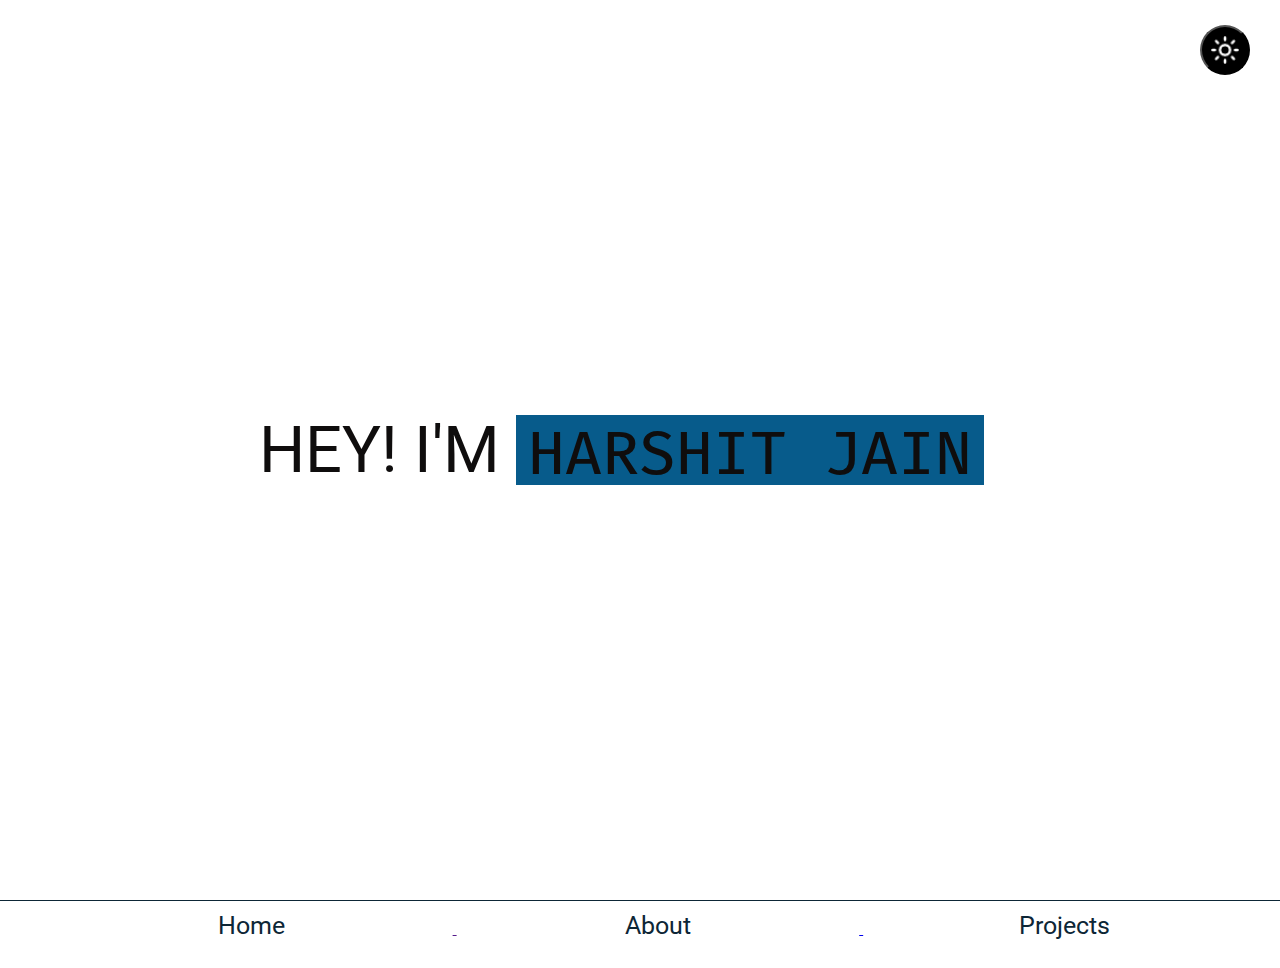
==== index.html @ 84a6f063 "Dark/Light theme toggle working" ====
<!DOCTYPE html>
<html>

<head>
    <title>Harshit Jain</title>
    <meta name="viewport" content="width=device-width, initial-scale=1.0">
    <link rel="stylesheet" href="styles.css">
</head>

<body>
    <main class="welcome">
        <div class="intro">Hey! I'm</div>
        <section class="animation">
            <div class="first">
                <div>Harshit Jain</div>
            </div>
            <div class="second">
                <div>an Avid Coder</div>
            </div>
            <div class="third">
                <div>Exploring<img src="Media/loading.gif" alt="loading"></div>
            </div>
        </section>
    </main>

    <button id="theme">
        <img class="dark" src="Media/moon.png">
        <img class="light" src="Media/sun.png">
    </button>

    <div class="scrolled">
        <nav>
            <ul>
                <a href="">
                    <li>Home</li>
                </a>
                <a href="./about.html">
                    <li>About</li>
                </a>
                <a href="./projects.html">
                    <li>Projects</li>
                </a>
            </ul>
        </nav>
        <br>
    </div>
    <script type="text/javascript" src="theme.js"></script>
</body>

</html>
---- styles.css ----
:root {
    --bg-dark: black;
    --text-dark: white;
    --hero-text-dark: #e5e5e5;
    --hero1-dark: #15a1f1;
    --hero2-dark: #d31594;
    --hero3-dark: #c10528;
    --bg2-dark: rgb(29, 24, 24);

    --bg-light: white;
    --text-light: #0d2636;
    --hero-text-light: #0f0d0d;
    --hero1-light: #075b8b;
    --hero2-light: #b91b85;
    --hero3-light: #c10528;
    --bg2-light: rgb(202, 194, 194);
}

[color-scheme="dark"] {
    --bg: var(--bg-dark);
    --text: var(--text-dark);
    --hero-text: var(--hero-text-dark);
    --hero1: var(--hero1-dark);
    --hero2: var(--hero2-dark);
    --hero3: var(--hero3-dark);
    --bg2: var(--bg2-dark);
    --button: var(--bg-light);
}

[color-scheme="light"] {
    --bg: var(--bg-light);
    --text: var(--text-light);
    --hero-text: var(--hero-text-light);
    --hero1: var(--hero1-light);
    --hero2: var(--hero2-light);
    --hero3: var(--hero3-light);
    --bg2: var(--bg2-light);
    --button: var(--bg-dark);
}

@font-face {
    font-family: CascadiaCode;
    src: url(Fonts/CascadiaCode_Regular.ttf);
}

@font-face {
    font-family: FiraCode;
    src: url(Fonts/FiraCode_Retina.ttf);
}

@font-face {
    font-family: Roboto;
    src: url(Fonts/Roboto-Regular.ttf);
}

body {
    height: 100%;
    margin: 0px;
    background-color: var(--bg);
}

div.intro {
    text-shadow: 0 0 7px rgba(255, 255, 255, .3), 0 0 3px rgba(255, 255, 255, .3);
    font-family: Roboto;
    font-size: 4.06rem;
}

.welcome {
    color: var(--hero-text);
    font-family: Firacode;
    font-size: 3.75rem;
    text-transform: uppercase;
    height: 100vh;
    display: flex;
    align-items: center;
    justify-content: center;
    background-color: var(--bg);
}

.animation {
    height: 4.375rem;
    overflow: hidden;
    margin-left: 1rem;
}

.animation div div {
    padding: 0.25rem 0.75rem;
    height: 4rem;
    margin-bottom: 2.81rem;
    display: inline-block;
}

.animation div:first-child {
    animation: text-animation 6s infinite;
}

.first div {
    background-color: var(--hero1);
}

.second div {
    background-color: var(--hero2);
}

.third div {
    background-color: var(--hero3);
}

.third div img {
    width: 3.25rem;
    height: 3.25rem;
    margin-left: 1rem
}

@keyframes text-animation {
    0% {
        margin-top: 0;
    }

    15% {
        margin-top: 0;
    }

    30% {
        margin-top: -6.8rem;
    }

    45% {
        margin-top: -6.8rem;
    }

    60% {
        margin-top: -13.8rem;
    }

    75% {
        margin-top: -13.8rem;
    }

    90% {
        margin-top: 0rem;
    }

    100% {
        margin-top: 0rem;
    }
}

#theme {
    position: absolute;
    top: 25px;
    bottom: auto;
    right: 30px;
    padding: 8px;
    background-color: var(--button);
    border-radius: 100%;
}

#theme img {
    height: 30px;
    width: 30px;
}

.for-else #theme {
    top: auto;
    bottom: 30px;
    right: 30px;
}

h1 {
    font-family: CascadiaCode;
    color: var(--text);
    text-align: center;
    text-shadow: 4px 0 rgb(73, 70, 70);
}

p span img {
    width: 25px;
    height: 25px;
}

h2 {
    font-family: FiraCode;
    color: var(--text);
    font-size: 50px;
    text-align: center;
}

h3 {
    font-family: CascadiaCode;
    color: var(--text);
    font-size: 25px;
    display: inline-block;
    position: relative;
    left: 10px;
}

nav {
    padding: 10px;
    position: sticky;
    top: 0;
    border-top: var(--text) solid 1px;
    background-color: var(--bg);
    z-index: 1;
}

.for-else {
    background-color: var(--bg2);
}

.for-else nav {
    border-top: none;
    border-bottom: var(--text) solid 1px;
    background-color: var(--bg2);
}

nav ul {
    white-space: nowrap;
    margin: 0 auto;
}

nav ul li {
    display: inline-block;
    width: 33%;
    color: var(--text);
    text-align: center;
    font-family: Roboto;
    font-size: 25px;
}

nav ul li:hover {
    color: #4b48d4;
    text-shadow: 0 0 7px rgba(255, 255, 255, .3), 0 0 3px rgba(255, 255, 255, .3);
}

.nav-for-else ul li {
    font-size: 20px;
}

p.formal_intro {
    color: var(--text);
    text-align: left;
    font-family: Roboto;
    font-size: 28px;
    padding-right: 25px;
}

#textlink {
    text-decoration: none;
    color: var(--text);
}

#textlink:hover {
    filter: drop-shadow(0 0 7px rgb(211, 8, 8));
}

.box {
    display: flex;
    justify-content: space-evenly;
    margin: auto;

    width: 50%;
    height: auto;
    filter: drop-shadow(0 0 7px rgb(117, 105, 105));
}

#handles .box {
    width: 25%;
}

#skills .logo {
    width: 55px;
    height: 55px;
    margin: 25px;
}

.logo:hover {
    filter: drop-shadow(0 0 7px rgb(211, 8, 8));
}

#handles .logo-dark {
    width: 45px;
    height: 45px;
    margin: 20px;
}

#handles .logo-light {
    width: 45px;
    height: 45px;
    margin: 20px;
}

#cf_rating {
    color: var(--text);
    font-family: Roboto;
    font-size: 25px;
    text-shadow: 0 0 7px rgb(211, 8, 8, .3), 0 0 3px rgba(255, 255, 255, .3);
    text-align: center;
}

table {
    color: var(--text);
    font-family: Roboto;
    font-size: 23px;
}

table .logo-dark {
    width: 85px;
    height: 85px;
    margin: 30px;
}

table .logo-light {
    width: 85px;
    height: 85px;
    margin: 30px;
}

table td {
    padding-top: 25px;
    padding-right: 15px;
}
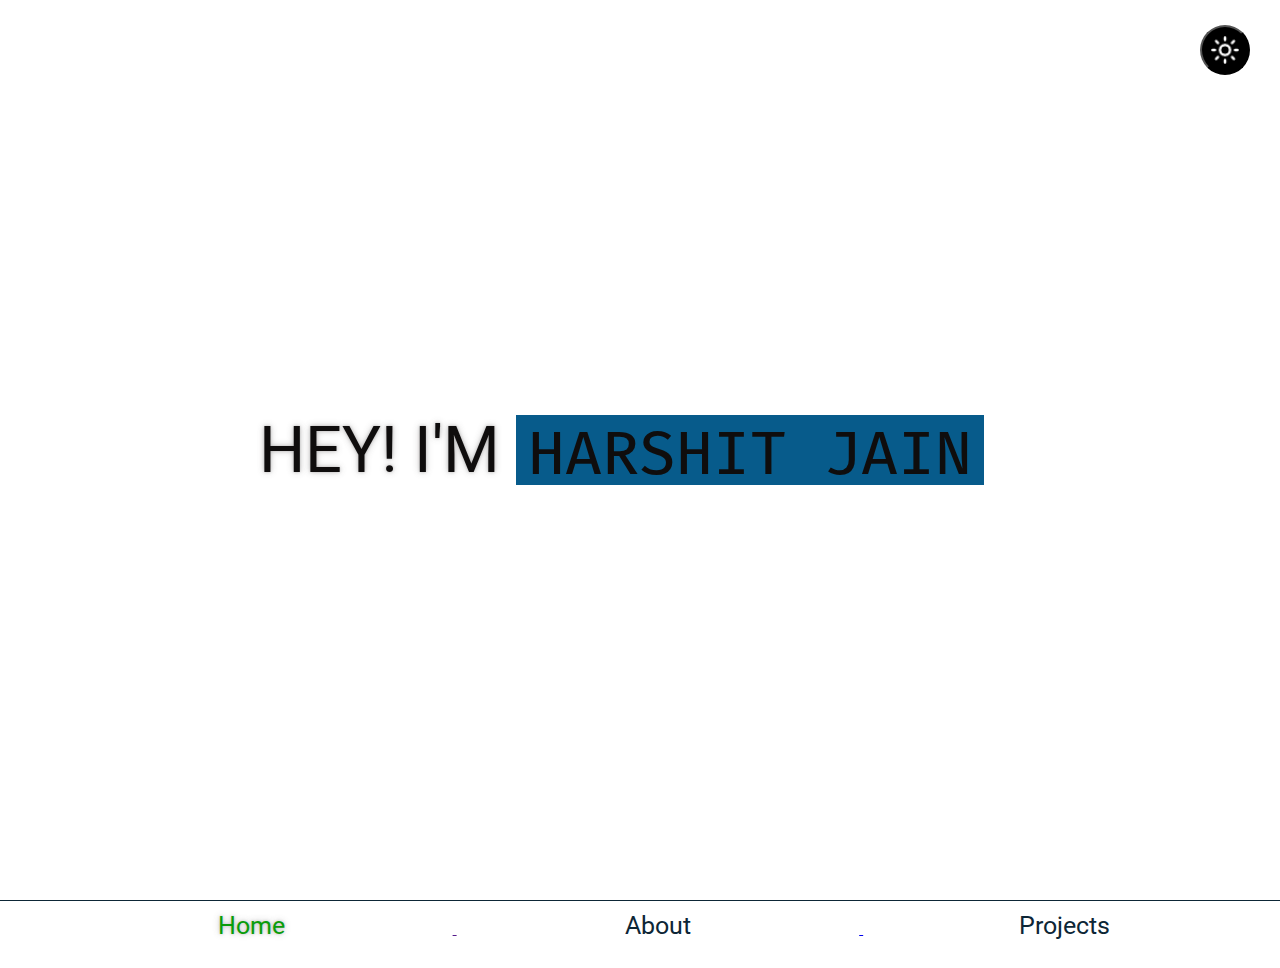
==== commit 6e06c77d: "added Hangman(in React) and some styles" ====
--- a/index.html
+++ b/index.html
@@ -32,7 +32,7 @@
         <nav>
             <ul>
                 <a href="">
-                    <li>Home</li>
+                    <li id="current_tab">Home</li>
                 </a>
                 <a href="./about.html">
                     <li>About</li>
--- a/styles.css
+++ b/styles.css
@@ -6,6 +6,8 @@
     --hero2-dark: #d31594;
     --hero3-dark: #c10528;
     --bg2-dark: rgb(29, 24, 24);
+    --shadow-dark: rgba(255, 255, 255, .3);
+    --focus-dark: rgb(18, 212, 18);
 
     --bg-light: white;
     --text-light: #0d2636;
@@ -14,6 +16,8 @@
     --hero2-light: #b91b85;
     --hero3-light: #c10528;
     --bg2-light: rgb(202, 194, 194);
+    --shadow-light: rgba(77, 74, 74, 0.3);
+    --focus-light: rgb(9, 156, 9);
 }
 
 [color-scheme="dark"] {
@@ -25,6 +29,8 @@
     --hero3: var(--hero3-dark);
     --bg2: var(--bg2-dark);
     --button: var(--bg-light);
+    --shadow: var(--shadow-dark);
+    --focus: var(--focus-dark);
 }
 
 [color-scheme="light"] {
@@ -36,6 +42,8 @@
     --hero3: var(--hero3-light);
     --bg2: var(--bg2-light);
     --button: var(--bg-dark);
+    --shadow: var(--shadow-light);
+    --focus: var(--focus-light);
 }
 
 @font-face {
@@ -60,7 +68,7 @@
 }
 
 div.intro {
-    text-shadow: 0 0 7px rgba(255, 255, 255, .3), 0 0 3px rgba(255, 255, 255, .3);
+    text-shadow: 0 0 7px var(--shadow), 0 0 3px var(--shadow);
     font-family: Roboto;
     font-size: 4.06rem;
 }
@@ -229,8 +237,7 @@
 }
 
 nav ul li:hover {
-    color: #4b48d4;
-    text-shadow: 0 0 7px rgba(255, 255, 255, .3), 0 0 3px rgba(255, 255, 255, .3);
+    text-shadow: 0 0 7px var(--shadow), 0 0 3px var(--shadow);
 }
 
 .nav-for-else ul li {
@@ -261,7 +268,7 @@
 
     width: 50%;
     height: auto;
-    filter: drop-shadow(0 0 7px rgb(117, 105, 105));
+    filter: drop-shadow(0 0 7px var(--shadow));
 }
 
 #handles .box {
@@ -294,14 +301,16 @@
     color: var(--text);
     font-family: Roboto;
     font-size: 25px;
-    text-shadow: 0 0 7px rgb(211, 8, 8, .3), 0 0 3px rgba(255, 255, 255, .3);
+    text-shadow: 0 0 7px rgb(211, 8, 8, .3), 0 0 3px var(--shadow);
     text-align: center;
 }
 
 table {
     color: var(--text);
     font-family: Roboto;
-    font-size: 23px;
+    font-size: 27px;
+    margin: 25px;
+    border-collapse: collapse;
 }
 
 table .logo-dark {
@@ -319,4 +328,13 @@
 table td {
     padding-top: 25px;
     padding-right: 15px;
+}
+
+#current_tab {
+    color: var(--focus);
+    text-shadow: 0 0 7px var(--shadow), 0 0 3px var(--shadow);
+}
+
+tr:hover{
+    background-color: #e5e5e52c;
 }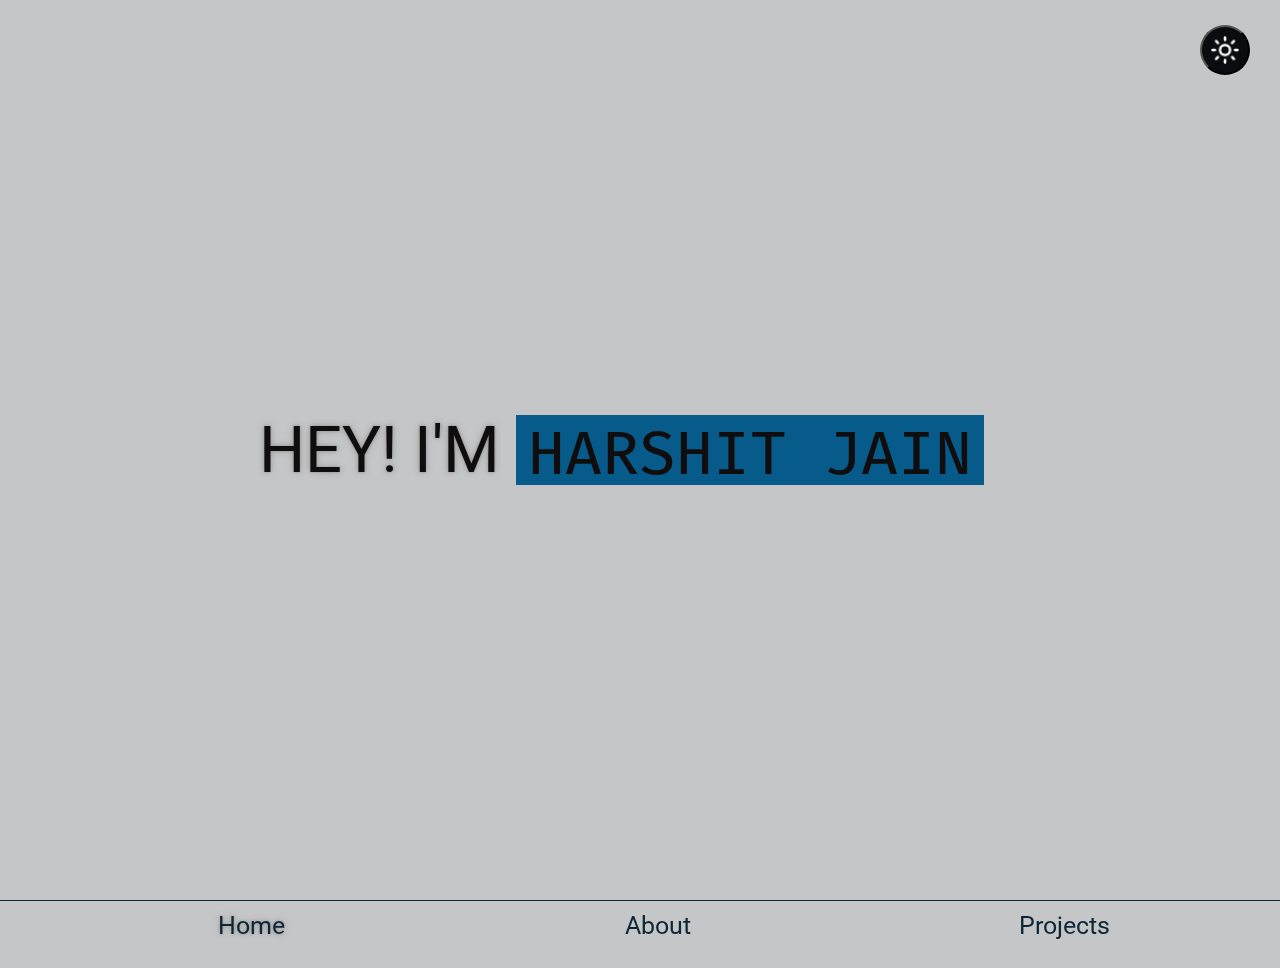
==== commit 82e64021: "Underline animation in navbar" ====
--- a/index.html
+++ b/index.html
@@ -31,15 +31,9 @@
     <div class="scrolled">
         <nav>
             <ul>
-                <a href="">
-                    <li id="current_tab">Home</li>
-                </a>
-                <a href="./about.html">
-                    <li>About</li>
-                </a>
-                <a href="./projects.html">
-                    <li>Projects</li>
-                </a>
+                <li id="current_tab"><a href=""><span class="navtab">Home</span></a></li>
+                <li><a href="./about.html"><span class="navtab">About</span></a></li>
+                <li><a href="./projects.html"><span class="navtab">Projects</span></a></li>
             </ul>
         </nav>
         <br>
--- a/styles.css
+++ b/styles.css
@@ -1,23 +1,24 @@
 :root {
-    --bg-dark: black;
-    --text-dark: white;
-    --hero-text-dark: #e5e5e5;
-    --hero1-dark: #15a1f1;
-    --hero2-dark: #d31594;
-    --hero3-dark: #c10528;
-    --bg2-dark: rgb(29, 24, 24);
-    --shadow-dark: rgba(255, 255, 255, .3);
-    --focus-dark: rgb(18, 212, 18);
-
-    --bg-light: white;
+    --bg-dark: #0B0C10;
+    --text-dark: #c5c6c7;
+    --hero-text-dark: #66fcf1;
+    --hero1-dark: #1f2833;
+    --hero2-dark: #1f2833;
+    --hero3-dark: #1f2833;
+    --shadow-dark: var(--hero-text-dark);
+    --focus-dark: var(--hero-text-dark);
+    --button-dark: var(--focus-dark);
+    --glow-dark: var(--shadow-dark);
+
+    --bg-light: #c5c6c7;
     --text-light: #0d2636;
     --hero-text-light: #0f0d0d;
     --hero1-light: #075b8b;
     --hero2-light: #b91b85;
     --hero3-light: #c10528;
-    --bg2-light: rgb(202, 194, 194);
     --shadow-light: rgba(77, 74, 74, 0.3);
     --focus-light: rgb(9, 156, 9);
+    --button-light: var(--bg-dark);
 }
 
 [color-scheme="dark"] {
@@ -27,10 +28,10 @@
     --hero1: var(--hero1-dark);
     --hero2: var(--hero2-dark);
     --hero3: var(--hero3-dark);
-    --bg2: var(--bg2-dark);
-    --button: var(--bg-light);
+    --button: var(--button-dark);
     --shadow: var(--shadow-dark);
     --focus: var(--focus-dark);
+    --glow: var(--glow-dark);
 }
 
 [color-scheme="light"] {
@@ -40,8 +41,7 @@
     --hero1: var(--hero1-light);
     --hero2: var(--hero2-light);
     --hero3: var(--hero3-light);
-    --bg2: var(--bg2-light);
-    --button: var(--bg-dark);
+    --button: var(--button-light);
     --shadow: var(--shadow-light);
     --focus: var(--focus-light);
 }
@@ -121,36 +121,22 @@
 }
 
 @keyframes text-animation {
-    0% {
+
+    0%,
+    15%,
+    90%,
+    100% {
         margin-top: 0;
     }
 
-    15% {
-        margin-top: 0;
-    }
-
-    30% {
-        margin-top: -6.8rem;
-    }
-
+    30%,
     45% {
         margin-top: -6.8rem;
     }
 
-    60% {
+    60%,
+    70% {
         margin-top: -13.8rem;
-    }
-
-    75% {
-        margin-top: -13.8rem;
-    }
-
-    90% {
-        margin-top: 0rem;
-    }
-
-    100% {
-        margin-top: 0rem;
     }
 }
 
@@ -175,13 +161,6 @@
     right: 30px;
 }
 
-h1 {
-    font-family: CascadiaCode;
-    color: var(--text);
-    text-align: center;
-    text-shadow: 4px 0 rgb(73, 70, 70);
-}
-
 p span img {
     width: 25px;
     height: 25px;
@@ -189,7 +168,7 @@
 
 h2 {
     font-family: FiraCode;
-    color: var(--text);
+    color: var(--hero-text);
     font-size: 50px;
     text-align: center;
 }
@@ -208,18 +187,12 @@
     position: sticky;
     top: 0;
     border-top: var(--text) solid 1px;
-    background-color: var(--bg);
     z-index: 1;
-}
-
-.for-else {
-    background-color: var(--bg2);
 }
 
 .for-else nav {
     border-top: none;
     border-bottom: var(--text) solid 1px;
-    background-color: var(--bg2);
 }
 
 nav ul {
@@ -230,14 +203,32 @@
 nav ul li {
     display: inline-block;
     width: 33%;
-    color: var(--text);
     text-align: center;
+}
+
+.navtab {
+    display: inline-block;
+    position: relative;
+    color: var(--text);
     font-family: Roboto;
     font-size: 25px;
 }
 
-nav ul li:hover {
-    text-shadow: 0 0 7px var(--shadow), 0 0 3px var(--shadow);
+.navtab::after {
+    content: '';
+    position: absolute;
+    width: 100%;
+    transform: scaleX(0);
+    height: 1px;
+    bottom: 0;
+    left: 0;
+    transition: transform 0.15s ease-out;
+    background-color: var(--focus);
+    box-shadow: 0 0 7px var(--shadow), 0 0 3px var(--shadow);
+}
+
+.navtab:hover::after {
+    transform: scaleX(1);
 }
 
 .nav-for-else ul li {
@@ -258,7 +249,7 @@
 }
 
 #textlink:hover {
-    filter: drop-shadow(0 0 7px rgb(211, 8, 8));
+    filter: drop-shadow(0 0 7px var(--focus));
 }
 
 .box {
@@ -268,7 +259,6 @@
 
     width: 50%;
     height: auto;
-    filter: drop-shadow(0 0 7px var(--shadow));
 }
 
 #handles .box {
@@ -279,24 +269,19 @@
     width: 55px;
     height: 55px;
     margin: 25px;
+    filter: drop-shadow(0 0 3px var(--shadow));
 }
 
 .logo:hover {
-    filter: drop-shadow(0 0 7px rgb(211, 8, 8));
-}
-
-#handles .logo-dark {
+    filter: drop-shadow(0 0 1px var(--glow));
+}
+
+#handles .logo {
     width: 45px;
     height: 45px;
     margin: 20px;
 }
 
-#handles .logo-light {
-    width: 45px;
-    height: 45px;
-    margin: 20px;
-}
-
 #cf_rating {
     color: var(--text);
     font-family: Roboto;
@@ -313,28 +298,21 @@
     border-collapse: collapse;
 }
 
-table .logo-dark {
+table .logo {
     width: 85px;
     height: 85px;
     margin: 30px;
 }
 
-table .logo-light {
-    width: 85px;
-    height: 85px;
-    margin: 30px;
-}
-
 table td {
     padding-top: 25px;
     padding-right: 15px;
 }
 
 #current_tab {
-    color: var(--focus);
     text-shadow: 0 0 7px var(--shadow), 0 0 3px var(--shadow);
 }
 
-tr:hover{
+tr:hover {
     background-color: #e5e5e52c;
 }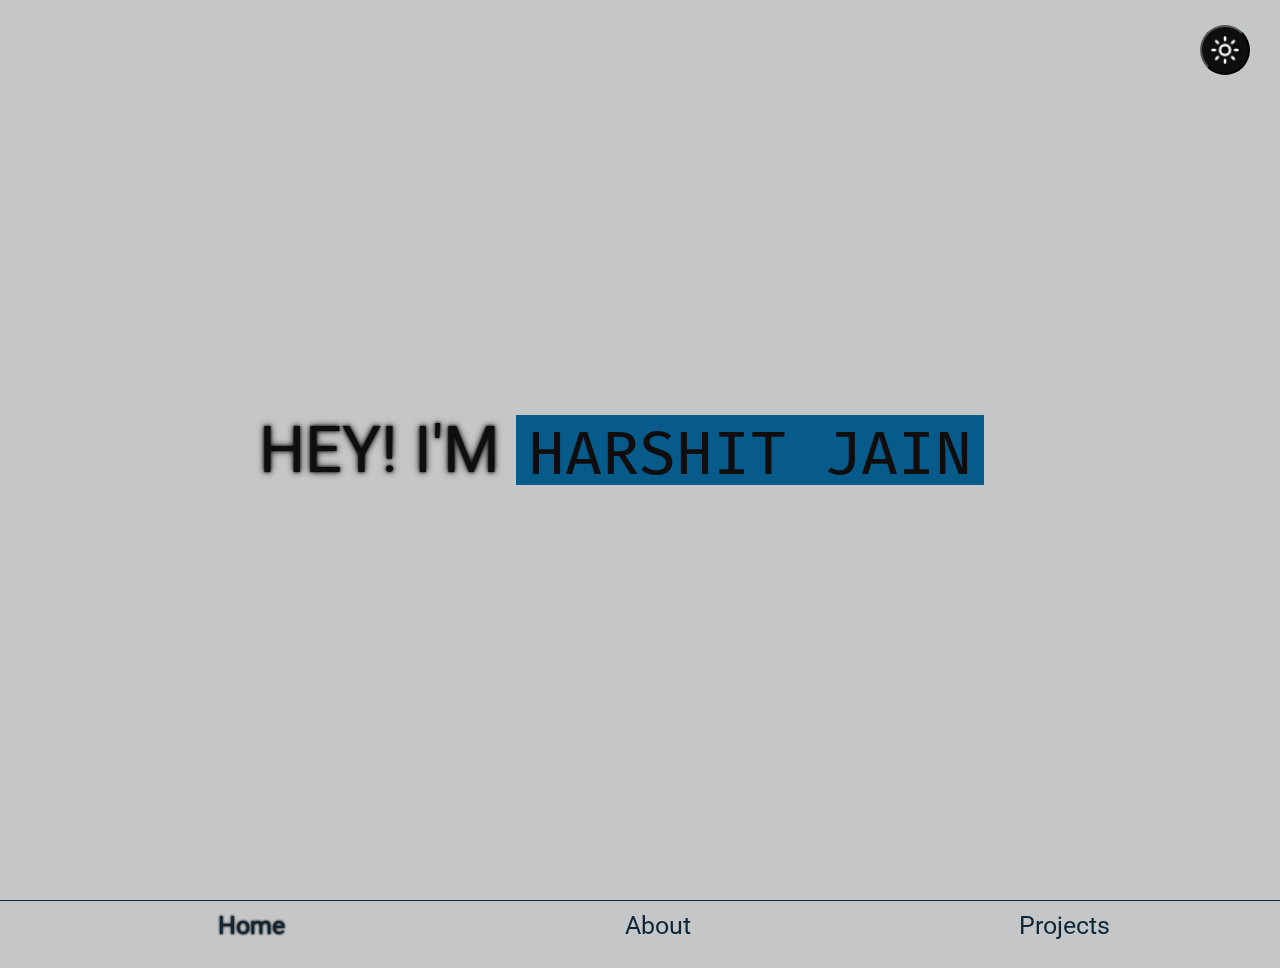
==== commit 8bebbaba: "Code Formatting, color fixes" ====
--- a/index.html
+++ b/index.html
@@ -1,44 +1,48 @@
 <!DOCTYPE html>
 <html>
+  <head>
+    <title>Harshit Jain</title>
+    <meta name="viewport" content="width=device-width, initial-scale=1.0" />
+    <link rel="stylesheet" href="styles.css" />
+  </head>
 
-<head>
-    <title>Harshit Jain</title>
-    <meta name="viewport" content="width=device-width, initial-scale=1.0">
-    <link rel="stylesheet" href="styles.css">
-</head>
-
-<body>
+  <body>
     <main class="welcome">
-        <div class="intro">Hey! I'm</div>
-        <section class="animation">
-            <div class="first">
-                <div>Harshit Jain</div>
-            </div>
-            <div class="second">
-                <div>an Avid Coder</div>
-            </div>
-            <div class="third">
-                <div>Exploring<img src="Media/loading.gif" alt="loading"></div>
-            </div>
-        </section>
+      <div class="intro">Hey! I'm</div>
+      <section class="animation">
+        <div class="first">
+          <div>Harshit Jain</div>
+        </div>
+        <div class="second">
+          <div>an Avid Coder</div>
+        </div>
+        <div class="third">
+          <div>Exploring<img src="Media/loading.gif" alt="loading" /></div>
+        </div>
+      </section>
     </main>
 
     <button id="theme">
-        <img class="dark" src="Media/moon.png">
-        <img class="light" src="Media/sun.png">
+      <img class="dark" src="Media/moon.png" />
+      <img class="light" src="Media/sun.png" />
     </button>
 
     <div class="scrolled">
-        <nav>
-            <ul>
-                <li id="current_tab"><a href=""><span class="navtab">Home</span></a></li>
-                <li><a href="./about.html"><span class="navtab">About</span></a></li>
-                <li><a href="./projects.html"><span class="navtab">Projects</span></a></li>
-            </ul>
-        </nav>
-        <br>
+      <nav>
+        <ul>
+          <li id="current_tab">
+            <a href=""><span class="navtab">Home</span></a>
+          </li>
+          <li>
+            <a href="./about.html"><span class="navtab">About</span></a>
+          </li>
+          <li>
+            <a href="./projects.html"><span class="navtab">Projects</span></a>
+          </li>
+        </ul>
+      </nav>
+      <br />
     </div>
     <script type="text/javascript" src="theme.js"></script>
-</body>
-
-</html>+  </body>
+</html>
--- a/styles.css
+++ b/styles.css
@@ -1,318 +1,323 @@
 :root {
-    --bg-dark: #0B0C10;
-    --text-dark: #c5c6c7;
-    --hero-text-dark: #66fcf1;
-    --hero1-dark: #1f2833;
-    --hero2-dark: #1f2833;
-    --hero3-dark: #1f2833;
-    --shadow-dark: var(--hero-text-dark);
-    --focus-dark: var(--hero-text-dark);
-    --button-dark: var(--focus-dark);
-    --glow-dark: var(--shadow-dark);
-
-    --bg-light: #c5c6c7;
-    --text-light: #0d2636;
-    --hero-text-light: #0f0d0d;
-    --hero1-light: #075b8b;
-    --hero2-light: #b91b85;
-    --hero3-light: #c10528;
-    --shadow-light: rgba(77, 74, 74, 0.3);
-    --focus-light: rgb(9, 156, 9);
-    --button-light: var(--bg-dark);
+  --bg-dark: #0b0c10;
+  --text-dark: #c5c6c7;
+  --hero-text-dark: #66fcf1;
+  --hero1-dark: #1f2833;
+  --hero2-dark: #1f2833;
+  --hero3-dark: #1f2833;
+  --shadow-dark: var(--hero-text-dark);
+  --focus-dark: var(--hero-text-dark);
+  --button-dark: var(--focus-dark);
+  --glow-dark: var(--shadow-dark);
+  --table-hover-dark: #e5e5e52c;
+
+  --bg-light: #c5c6c7;
+  --text-light: #0d2636;
+  --hero-text-light: #0f0d0d;
+  --hero1-light: #075b8b;
+  --hero2-light: #b91b85;
+  --hero3-light: #c10528;
+  --shadow-light: var(--hero-text-light);
+  --focus-light: var(--hero-text-light);
+  --button-light: var(--focus-light);
+  --glow-light: var(--shadow-light);
+  --table-hover-light: #110f0f4f;
 }
 
 [color-scheme="dark"] {
-    --bg: var(--bg-dark);
-    --text: var(--text-dark);
-    --hero-text: var(--hero-text-dark);
-    --hero1: var(--hero1-dark);
-    --hero2: var(--hero2-dark);
-    --hero3: var(--hero3-dark);
-    --button: var(--button-dark);
-    --shadow: var(--shadow-dark);
-    --focus: var(--focus-dark);
-    --glow: var(--glow-dark);
+  --bg: var(--bg-dark);
+  --text: var(--text-dark);
+  --hero-text: var(--hero-text-dark);
+  --hero1: var(--hero1-dark);
+  --hero2: var(--hero2-dark);
+  --hero3: var(--hero3-dark);
+  --button: var(--button-dark);
+  --shadow: var(--shadow-dark);
+  --focus: var(--focus-dark);
+  --glow: var(--glow-dark);
+  --table-hover: var(--table-hover-dark);
 }
 
 [color-scheme="light"] {
-    --bg: var(--bg-light);
-    --text: var(--text-light);
-    --hero-text: var(--hero-text-light);
-    --hero1: var(--hero1-light);
-    --hero2: var(--hero2-light);
-    --hero3: var(--hero3-light);
-    --button: var(--button-light);
-    --shadow: var(--shadow-light);
-    --focus: var(--focus-light);
+  --bg: var(--bg-light);
+  --text: var(--text-light);
+  --hero-text: var(--hero-text-light);
+  --hero1: var(--hero1-light);
+  --hero2: var(--hero2-light);
+  --hero3: var(--hero3-light);
+  --button: var(--button-light);
+  --shadow: var(--shadow-light);
+  --focus: var(--focus-light);
+  --glow: var(--glow-light);
+  --table-hover: var(--table-hover-light);
 }
 
 @font-face {
-    font-family: CascadiaCode;
-    src: url(Fonts/CascadiaCode_Regular.ttf);
+  font-family: CascadiaCode;
+  src: url(Fonts/CascadiaCode_Regular.ttf);
 }
 
 @font-face {
-    font-family: FiraCode;
-    src: url(Fonts/FiraCode_Retina.ttf);
+  font-family: FiraCode;
+  src: url(Fonts/FiraCode_Retina.ttf);
 }
 
 @font-face {
-    font-family: Roboto;
-    src: url(Fonts/Roboto-Regular.ttf);
+  font-family: Roboto;
+  src: url(Fonts/Roboto-Regular.ttf);
 }
 
 body {
-    height: 100%;
-    margin: 0px;
-    background-color: var(--bg);
+  height: 100%;
+  margin: 0px;
+  background-color: var(--bg);
 }
 
 div.intro {
-    text-shadow: 0 0 7px var(--shadow), 0 0 3px var(--shadow);
-    font-family: Roboto;
-    font-size: 4.06rem;
+  text-shadow: 0 0 7px var(--shadow), 0 0 3px var(--shadow);
+  font-family: Roboto;
+  font-size: 4.06rem;
 }
 
 .welcome {
-    color: var(--hero-text);
-    font-family: Firacode;
-    font-size: 3.75rem;
-    text-transform: uppercase;
-    height: 100vh;
-    display: flex;
-    align-items: center;
-    justify-content: center;
-    background-color: var(--bg);
+  color: var(--hero-text);
+  font-family: Firacode;
+  font-size: 3.75rem;
+  text-transform: uppercase;
+  height: 100vh;
+  display: flex;
+  align-items: center;
+  justify-content: center;
+  background-color: var(--bg);
 }
 
 .animation {
-    height: 4.375rem;
-    overflow: hidden;
-    margin-left: 1rem;
+  height: 4.375rem;
+  overflow: hidden;
+  margin-left: 1rem;
 }
 
 .animation div div {
-    padding: 0.25rem 0.75rem;
-    height: 4rem;
-    margin-bottom: 2.81rem;
-    display: inline-block;
+  padding: 0.25rem 0.75rem;
+  height: 4rem;
+  margin-bottom: 2.81rem;
+  display: inline-block;
 }
 
 .animation div:first-child {
-    animation: text-animation 6s infinite;
+  animation: text-animation 6s infinite;
 }
 
 .first div {
-    background-color: var(--hero1);
+  background-color: var(--hero1);
 }
 
 .second div {
-    background-color: var(--hero2);
+  background-color: var(--hero2);
 }
 
 .third div {
-    background-color: var(--hero3);
+  background-color: var(--hero3);
 }
 
 .third div img {
-    width: 3.25rem;
-    height: 3.25rem;
-    margin-left: 1rem
+  width: 3.25rem;
+  height: 3.25rem;
+  margin-left: 1rem;
 }
 
 @keyframes text-animation {
-
-    0%,
-    15%,
-    90%,
-    100% {
-        margin-top: 0;
-    }
-
-    30%,
-    45% {
-        margin-top: -6.8rem;
-    }
-
-    60%,
-    70% {
-        margin-top: -13.8rem;
-    }
+  0%,
+  15%,
+  90%,
+  100% {
+    margin-top: 0;
+  }
+
+  30%,
+  45% {
+    margin-top: -6.8rem;
+  }
+
+  60%,
+  70% {
+    margin-top: -13.8rem;
+  }
 }
 
 #theme {
-    position: absolute;
-    top: 25px;
-    bottom: auto;
-    right: 30px;
-    padding: 8px;
-    background-color: var(--button);
-    border-radius: 100%;
+  position: absolute;
+  top: 25px;
+  bottom: auto;
+  right: 30px;
+  padding: 8px;
+  background-color: var(--button);
+  border-radius: 100%;
 }
 
 #theme img {
-    height: 30px;
-    width: 30px;
+  height: 30px;
+  width: 30px;
 }
 
 .for-else #theme {
-    top: auto;
-    bottom: 30px;
-    right: 30px;
+  top: auto;
+  bottom: 30px;
+  right: 30px;
 }
 
 p span img {
-    width: 25px;
-    height: 25px;
+  width: 25px;
+  height: 25px;
 }
 
 h2 {
-    font-family: FiraCode;
-    color: var(--hero-text);
-    font-size: 50px;
-    text-align: center;
+  font-family: FiraCode;
+  color: var(--hero-text);
+  font-size: 50px;
+  text-align: center;
 }
 
 h3 {
-    font-family: CascadiaCode;
-    color: var(--text);
-    font-size: 25px;
-    display: inline-block;
-    position: relative;
-    left: 10px;
+  font-family: CascadiaCode;
+  color: var(--text);
+  font-size: 25px;
+  display: inline-block;
+  position: relative;
+  left: 10px;
 }
 
 nav {
-    padding: 10px;
-    position: sticky;
-    top: 0;
-    border-top: var(--text) solid 1px;
-    z-index: 1;
+  padding: 10px;
+  position: sticky;
+  top: 0;
+  border-top: var(--text) solid 1px;
+  z-index: 1;
 }
 
 .for-else nav {
-    border-top: none;
-    border-bottom: var(--text) solid 1px;
+  border-top: none;
+  border-bottom: var(--text) solid 1px;
 }
 
 nav ul {
-    white-space: nowrap;
-    margin: 0 auto;
+  white-space: nowrap;
+  margin: 0 auto;
 }
 
 nav ul li {
-    display: inline-block;
-    width: 33%;
-    text-align: center;
+  display: inline-block;
+  width: 33%;
+  text-align: center;
 }
 
 .navtab {
-    display: inline-block;
-    position: relative;
-    color: var(--text);
-    font-family: Roboto;
-    font-size: 25px;
+  display: inline-block;
+  position: relative;
+  color: var(--text);
+  font-family: Roboto;
+  font-size: 25px;
 }
 
 .navtab::after {
-    content: '';
-    position: absolute;
-    width: 100%;
-    transform: scaleX(0);
-    height: 1px;
-    bottom: 0;
-    left: 0;
-    transition: transform 0.15s ease-out;
-    background-color: var(--focus);
-    box-shadow: 0 0 7px var(--shadow), 0 0 3px var(--shadow);
+  content: "";
+  position: absolute;
+  width: 100%;
+  transform: scaleX(0);
+  height: 1px;
+  bottom: 0;
+  left: 0;
+  transition: transform 0.15s ease-out;
+  background-color: var(--focus);
+  box-shadow: 0 0 7px var(--shadow), 0 0 3px var(--shadow);
 }
 
 .navtab:hover::after {
-    transform: scaleX(1);
+  transform: scaleX(1);
 }
 
 .nav-for-else ul li {
-    font-size: 20px;
+  font-size: 20px;
 }
 
 p.formal_intro {
-    color: var(--text);
-    text-align: left;
-    font-family: Roboto;
-    font-size: 28px;
-    padding-right: 25px;
+  color: var(--text);
+  text-align: left;
+  font-family: Roboto;
+  font-size: 28px;
+  padding-right: 25px;
 }
 
 #textlink {
-    text-decoration: none;
-    color: var(--text);
+  text-decoration: none;
+  color: var(--text);
 }
 
 #textlink:hover {
-    filter: drop-shadow(0 0 7px var(--focus));
+  filter: drop-shadow(0 0 7px var(--focus));
 }
 
 .box {
-    display: flex;
-    justify-content: space-evenly;
-    margin: auto;
-
-    width: 50%;
-    height: auto;
+  display: flex;
+  justify-content: space-evenly;
+  margin: auto;
+
+  width: 50%;
+  height: auto;
 }
 
 #handles .box {
-    width: 25%;
+  width: 25%;
 }
 
 #skills .logo {
-    width: 55px;
-    height: 55px;
-    margin: 25px;
-    filter: drop-shadow(0 0 3px var(--shadow));
+  width: 55px;
+  height: 55px;
+  margin: 25px;
+  filter: drop-shadow(0 0 3px var(--shadow));
 }
 
 .logo:hover {
-    filter: drop-shadow(0 0 1px var(--glow));
+  filter: drop-shadow(0 0 1px var(--glow));
 }
 
 #handles .logo {
-    width: 45px;
-    height: 45px;
-    margin: 20px;
+  width: 45px;
+  height: 45px;
+  margin: 20px;
 }
 
 #cf_rating {
-    color: var(--text);
-    font-family: Roboto;
-    font-size: 25px;
-    text-shadow: 0 0 7px rgb(211, 8, 8, .3), 0 0 3px var(--shadow);
-    text-align: center;
+  color: var(--text);
+  font-family: Roboto;
+  font-size: 25px;
+  text-shadow: 0 0 7px rgb(211, 8, 8, 0.3), 0 0 3px var(--shadow);
+  text-align: center;
 }
 
 table {
-    color: var(--text);
-    font-family: Roboto;
-    font-size: 27px;
-    margin: 25px;
-    border-collapse: collapse;
+  color: var(--text);
+  font-family: Roboto;
+  font-size: 27px;
+  margin: 25px;
+  border-collapse: collapse;
 }
 
 table .logo {
-    width: 85px;
-    height: 85px;
-    margin: 30px;
+  width: 85px;
+  height: 85px;
+  margin: 30px;
 }
 
 table td {
-    padding-top: 25px;
-    padding-right: 15px;
+  padding-top: 25px;
+  padding-right: 15px;
 }
 
 #current_tab {
-    text-shadow: 0 0 7px var(--shadow), 0 0 3px var(--shadow);
+  text-shadow: 0 0 2px var(--shadow), 0 0 3px var(--shadow);
 }
 
 tr:hover {
-    background-color: #e5e5e52c;
-}+  background-color: var(--table-hover);
+}
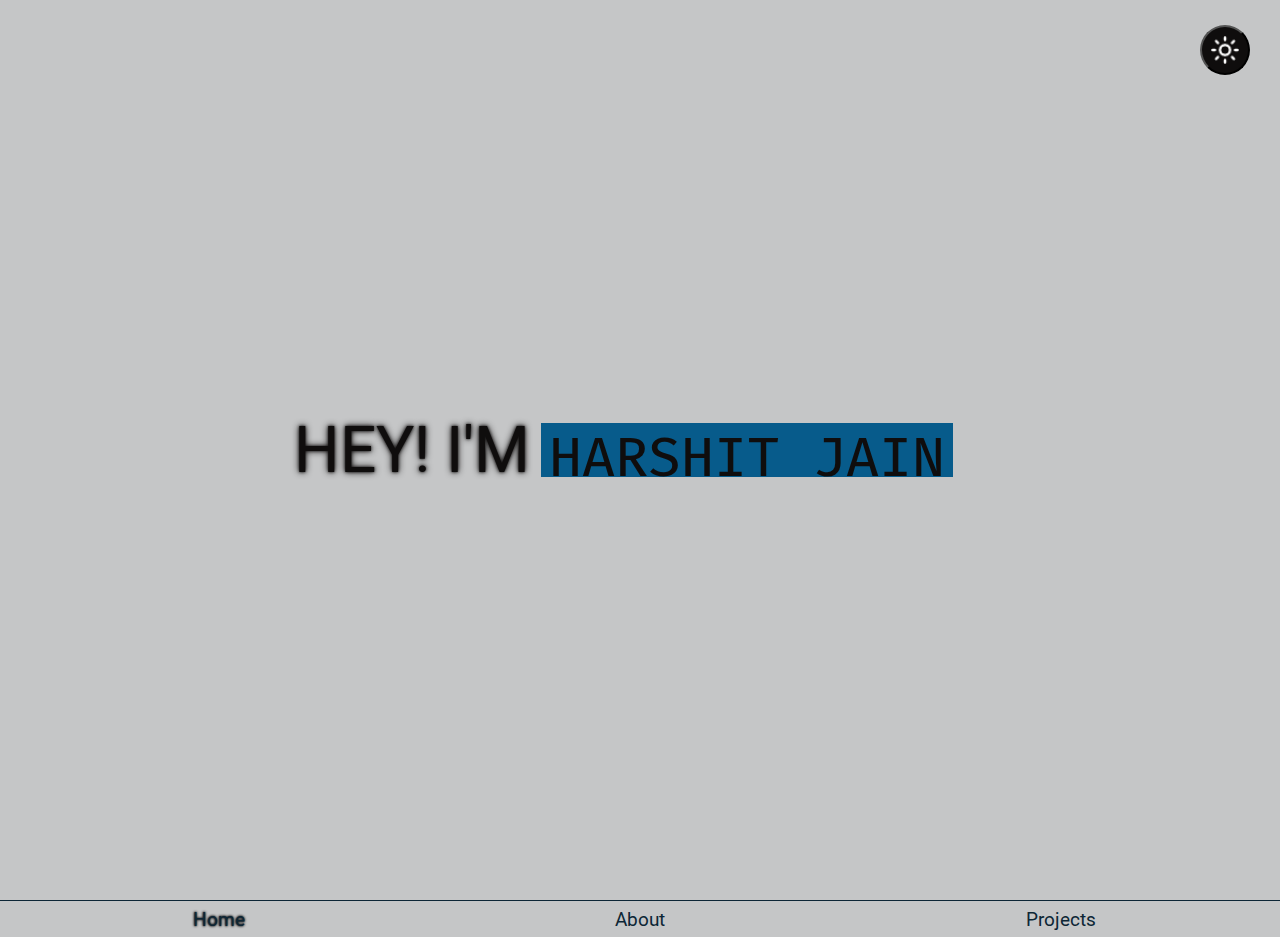
==== commit a3a47829: "Made navbar flex" ====
--- a/index.html
+++ b/index.html
@@ -27,22 +27,18 @@
       <img class="light" src="Media/sun.png" />
     </button>
 
-    <div class="scrolled">
-      <nav>
-        <ul>
-          <li id="current_tab">
-            <a href=""><span class="navtab">Home</span></a>
-          </li>
-          <li>
-            <a href="./about.html"><span class="navtab">About</span></a>
-          </li>
-          <li>
-            <a href="./projects.html"><span class="navtab">Projects</span></a>
-          </li>
-        </ul>
-      </nav>
-      <br />
-    </div>
+    <nav>
+      <li id="current_tab">
+        <a href=""><span class="navtab">Home</span></a>
+      </li>
+      <li>
+        <a href="./about.html"><span class="navtab">About</span></a>
+      </li>
+      <li>
+        <a href="./projects.html"><span class="navtab">Projects</span></a>
+      </li>
+    </nav>
+
     <script type="text/javascript" src="theme.js"></script>
   </body>
 </html>
--- a/styles.css
+++ b/styles.css
@@ -9,7 +9,7 @@
   --focus-dark: var(--hero-text-dark);
   --button-dark: var(--focus-dark);
   --glow-dark: var(--shadow-dark);
-  --table-hover-dark: #e5e5e52c;
+  --card-hover-dark: #e5e5e52c;
 
   --bg-light: #c5c6c7;
   --text-light: #0d2636;
@@ -21,7 +21,7 @@
   --focus-light: var(--hero-text-light);
   --button-light: var(--focus-light);
   --glow-light: var(--shadow-light);
-  --table-hover-light: #110f0f4f;
+  --card-hover-light: #110f0f4f;
 }
 
 [color-scheme="dark"] {
@@ -35,7 +35,7 @@
   --shadow: var(--shadow-dark);
   --focus: var(--focus-dark);
   --glow: var(--glow-dark);
-  --table-hover: var(--table-hover-dark);
+  --card-hover: var(--card-hover-dark);
 }
 
 [color-scheme="light"] {
@@ -49,7 +49,7 @@
   --shadow: var(--shadow-light);
   --focus: var(--focus-light);
   --glow: var(--glow-light);
-  --table-hover: var(--table-hover-light);
+  --card-hover: var(--card-hover-light);
 }
 
 @font-face {
@@ -73,34 +73,39 @@
   background-color: var(--bg);
 }
 
+/* Home Page */
+
+main {
+  display: flex;
+}
+
+.welcome {
+  color: var(--hero-text);
+  font-family: Firacode;
+  font-size: 4.2vw;
+  text-transform: uppercase;
+  height: 100vh;
+  display: flex;
+  align-items: center;
+  justify-content: center;
+}
+
 div.intro {
   text-shadow: 0 0 7px var(--shadow), 0 0 3px var(--shadow);
   font-family: Roboto;
-  font-size: 4.06rem;
-}
-
-.welcome {
-  color: var(--hero-text);
-  font-family: Firacode;
-  font-size: 3.75rem;
-  text-transform: uppercase;
-  height: 100vh;
-  display: flex;
-  align-items: center;
-  justify-content: center;
-  background-color: var(--bg);
+  font-size: 5vw;
 }
 
 .animation {
-  height: 4.375rem;
+  height: 4.2vw;
   overflow: hidden;
-  margin-left: 1rem;
+  margin-left: 0.83vw;
 }
 
 .animation div div {
-  padding: 0.25rem 0.75rem;
-  height: 4rem;
-  margin-bottom: 2.81rem;
+  padding: 0.21vw 0.63vw;
+  height: 4.3vw;
+  margin-bottom: 2.34vw;
   display: inline-block;
 }
 
@@ -121,9 +126,9 @@
 }
 
 .third div img {
-  width: 3.25rem;
-  height: 3.25rem;
-  margin-left: 1rem;
+  width: 3.1vw;
+  height: 3.1vw;
+  margin-left: 0.83vw;
 }
 
 @keyframes text-animation {
@@ -131,20 +136,21 @@
   15%,
   90%,
   100% {
-    margin-top: 0;
+    margin-top: -0.42vw;
   }
 
   30%,
   45% {
-    margin-top: -6.8rem;
+    margin-top: -7.2vw;
   }
 
   60%,
   70% {
-    margin-top: -13.8rem;
-  }
-}
-
+    margin-top: -13.9vw;
+  }
+}
+
+/* Theme Button */
 #theme {
   position: absolute;
   top: 25px;
@@ -153,6 +159,7 @@
   padding: 8px;
   background-color: var(--button);
   border-radius: 100%;
+  z-index: 1;
 }
 
 #theme img {
@@ -164,51 +171,31 @@
   top: auto;
   bottom: 30px;
   right: 30px;
-}
-
-p span img {
-  width: 25px;
-  height: 25px;
-}
-
-h2 {
-  font-family: FiraCode;
-  color: var(--hero-text);
-  font-size: 50px;
+  position: fixed;
+}
+
+/* Navbar */
+
+nav {
+  display: flex;
+  justify-content: space-evenly;
   text-align: center;
-}
-
-h3 {
-  font-family: CascadiaCode;
-  color: var(--text);
-  font-size: 25px;
-  display: inline-block;
-  position: relative;
-  left: 10px;
-}
-
-nav {
-  padding: 10px;
+  padding: 0.52vw;
   position: sticky;
   top: 0;
-  border-top: var(--text) solid 1px;
+  border-top: var(--text) solid 0.1vw;
   z-index: 1;
+  background-color: var(--bg);
 }
 
 .for-else nav {
   border-top: none;
-  border-bottom: var(--text) solid 1px;
-}
-
-nav ul {
-  white-space: nowrap;
-  margin: 0 auto;
-}
-
-nav ul li {
-  display: inline-block;
+  border-bottom: var(--text) solid 0.1vw;
+}
+
+nav li {
   width: 33%;
-  text-align: center;
+  list-style-type: none;
 }
 
 .navtab {
@@ -216,7 +203,7 @@
   position: relative;
   color: var(--text);
   font-family: Roboto;
-  font-size: 25px;
+  font-size: 1.5vw;
 }
 
 .navtab::after {
@@ -224,7 +211,7 @@
   position: absolute;
   width: 100%;
   transform: scaleX(0);
-  height: 1px;
+  height: 0.05vw;
   bottom: 0;
   left: 0;
   transition: transform 0.15s ease-out;
@@ -236,16 +223,51 @@
   transform: scaleX(1);
 }
 
-.nav-for-else ul li {
-  font-size: 20px;
+#current_tab {
+  text-shadow: 0 0 2px var(--shadow), 0 0 3px var(--shadow);
+}
+
+/* About Page */
+
+.about-section {
+  display: flex;
+  flex-direction: row;
+  justify-content: space-between;
+  width: 100%;
+}
+
+.profile,
+.description {
+  width: 48%;
+  margin: 2%;
+}
+
+h2.name {
+  font-family: FiraCode;
+  color: var(--hero-text);
+  font-size: 2.6vw;
+  text-align: center;
 }
 
 p.formal_intro {
   color: var(--text);
   text-align: left;
   font-family: Roboto;
-  font-size: 28px;
-  padding-right: 25px;
+  font-size: 1.46vw;
+  padding-right: 1.3vw;
+}
+
+#profile-pic {
+  width: 50%;
+  box-shadow: 0 4px 4px 4px var(--glow), 0 6px 20px 0 var(--glow);
+  margin: 25px auto;
+}
+
+#profile-pic img {
+  width: 100%;
+  transform: scale(0.92);
+  display: block;
+  margin: 5px auto;
 }
 
 #textlink {
@@ -270,54 +292,305 @@
   width: 25%;
 }
 
+#skills .box {
+  flex-wrap: wrap;
+}
+
 #skills .logo {
-  width: 55px;
-  height: 55px;
-  margin: 25px;
+  width: 2.865vw;
+  height: 2.865vw;
+  margin: 1.3vw;
   filter: drop-shadow(0 0 3px var(--shadow));
 }
 
-.logo:hover {
-  filter: drop-shadow(0 0 1px var(--glow));
-}
-
 #handles .logo {
-  width: 45px;
-  height: 45px;
-  margin: 20px;
+  width: 2.34vw;
+  height: 2.34vw;
+  margin: 1.04vw;
+  transition: 0.25s ease-in;
+}
+
+#handles .logo:hover {
+  transform: scale(1.25);
 }
 
 #cf_rating {
   color: var(--text);
   font-family: Roboto;
-  font-size: 25px;
+  font-size: 1.3vw;
   text-shadow: 0 0 7px rgb(211, 8, 8, 0.3), 0 0 3px var(--shadow);
   text-align: center;
 }
 
-table {
+/* Projects Page */
+
+#project-list {
+  display: flex;
+  flex-wrap: wrap;
+  justify-content: space-evenly;
+}
+
+#project-list .container .project-icon {
+  width: 100%;
+  height: 100%;
+}
+
+#project-list .logo {
+  width: 50%;
+  height: auto;
+  padding: 15%;
+  margin: 10%;
+  transition: 0.3s ease-out;
+}
+
+#project-list .container:hover .logo {
+  opacity: 0.3;
+}
+
+#project-list .container:hover .text-box {
+  opacity: 1;
+  height: 100%;
+}
+
+#project-list .container {
+  display: flex;
+  justify-content: center;
+  align-items: center;
+  position: relative;
+  width: 25%;
+  margin: 0.26vw 0;
+}
+
+#project-list .container .text-box {
+  position: absolute;
+  width: 100%;
+  height: 0;
+  display: flex;
+  flex-direction: column;
+  justify-content: space-evenly;
+  opacity: 0;
+  top: 50%;
+  left: 50%;
+  transform: translate(-50%, -50%);
+  transition: 0.3s ease-in;
+  border-radius: 5%;
+  background-color: var(--card-hover);
+  font-size: 1.56vw;
+  text-align: center;
   color: var(--text);
   font-family: Roboto;
-  font-size: 27px;
-  margin: 25px;
-  border-collapse: collapse;
-}
-
-table .logo {
-  width: 85px;
-  height: 85px;
-  margin: 30px;
-}
-
-table td {
-  padding-top: 25px;
-  padding-right: 15px;
-}
-
-#current_tab {
-  text-shadow: 0 0 2px var(--shadow), 0 0 3px var(--shadow);
-}
-
-tr:hover {
-  background-color: var(--table-hover);
-}
+}
+
+#project-list .container .text-box .project-link {
+  background-color: var(--hero-text);
+  color: var(--bg);
+  width: 50%;
+  transform: translate(50%, 0);
+  border: var(--bg) solid 0.16vw;
+}
+
+#project-list a {
+  text-decoration: none;
+}
+
+/* MEDIA QUERIES */
+
+/* Tablets */
+@media screen and (max-width: 1050px) {
+  /* Home Page */
+
+  main {
+    flex-direction: column;
+    text-align: center;
+  }
+
+  .welcome {
+    font-size: 8.4vw;
+  }
+
+  div.intro {
+    font-size: 10vw;
+  }
+
+  .animation,
+  .animation div div {
+    height: 8.6vw;
+    margin-bottom: 4.68vw;
+  }
+
+  @keyframes text-animation {
+    0%,
+    15%,
+    90%,
+    100% {
+      margin-top: -0.84vw;
+    }
+
+    30%,
+    45% {
+      margin-top: -14.4vw;
+    }
+
+    60%,
+    70% {
+      margin-top: -27.8vw;
+    }
+  }
+
+  .third div img {
+    width: 6.2vw;
+    height: 6.2vw;
+  }
+
+  /* Projects Page */
+
+  #project-list .container {
+    width: 33%;
+  }
+
+  #project-list .container .text-box {
+    font-size: 2.5vw;
+  }
+
+  /* About Page */
+
+  .about-section {
+    flex-direction: column-reverse;
+    justify-content: center;
+    text-align: center;
+  }
+
+  .profile,
+  .description {
+    width: 100%;
+  }
+
+  h2.name {
+    font-size: 5.2vw;
+  }
+
+  p.formal_intro {
+    font-size: 2.92vw;
+  }
+
+  #skills .box {
+    width: 80%;
+  }
+
+  #skills .logo {
+    width: 5.73vw;
+    height: 5.73vw;
+  }
+
+  #handles .logo {
+    width: 4.68vw;
+    height: 4.68vw;
+  }
+
+  #cf_rating {
+    font-size: 2.6vw;
+  }
+
+  /* Navbar */
+
+  nav {
+    padding: 1.04w;
+    border-top: var(--text) solid 0.2vw;
+  }
+
+  .for-else nav {
+    border-bottom: var(--text) solid 0.2vw;
+  }
+
+  .navtab {
+    font-size: 3vw;
+  }
+
+  .navtab::after {
+    height: 0.1vw;
+  }
+}
+
+/* Mobiles */
+@media screen and (max-width: 500px) {
+  /* Home Page */
+
+  .welcome {
+    font-size: 10.5vw;
+  }
+
+  div.intro {
+    font-size: 12.5vw;
+  }
+
+  .animation,
+  .animation div div {
+    height: 10.75vw;
+    margin-bottom: 5.85vw;
+  }
+
+  @keyframes text-animation {
+    0%,
+    15%,
+    90%,
+    100% {
+      margin-top: -1.05vw;
+    }
+
+    30%,
+    45% {
+      margin-top: -18vw;
+    }
+
+    60%,
+    70% {
+      margin-top: -34.75vw;
+    }
+  }
+
+  .third div img {
+    width: 7.75vw;
+    height: 7.75vw;
+  }
+
+  /* Projects Page */
+
+  #project-list .container {
+    width: 48%;
+  }
+
+  #project-list .container .text-box {
+    font-size: 3.5vw;
+  }
+
+  /* About Page */
+
+  h2.name {
+    font-size: 6.3vw;
+  }
+
+  p.formal_intro {
+    font-size: 4.5vw;
+    padding: 2%;
+  }
+
+  #skills .box {
+    width: 75%;
+    justify-content: center;
+  }
+
+  #skills .logo {
+    width: 7.5vw;
+    height: 7.5vw;
+    margin: 4%;
+  }
+
+  #handles .logo {
+    width: 6vw;
+    height: 6vw;
+  }
+
+  #cf_rating {
+    font-size: 4vw;
+  }
+}
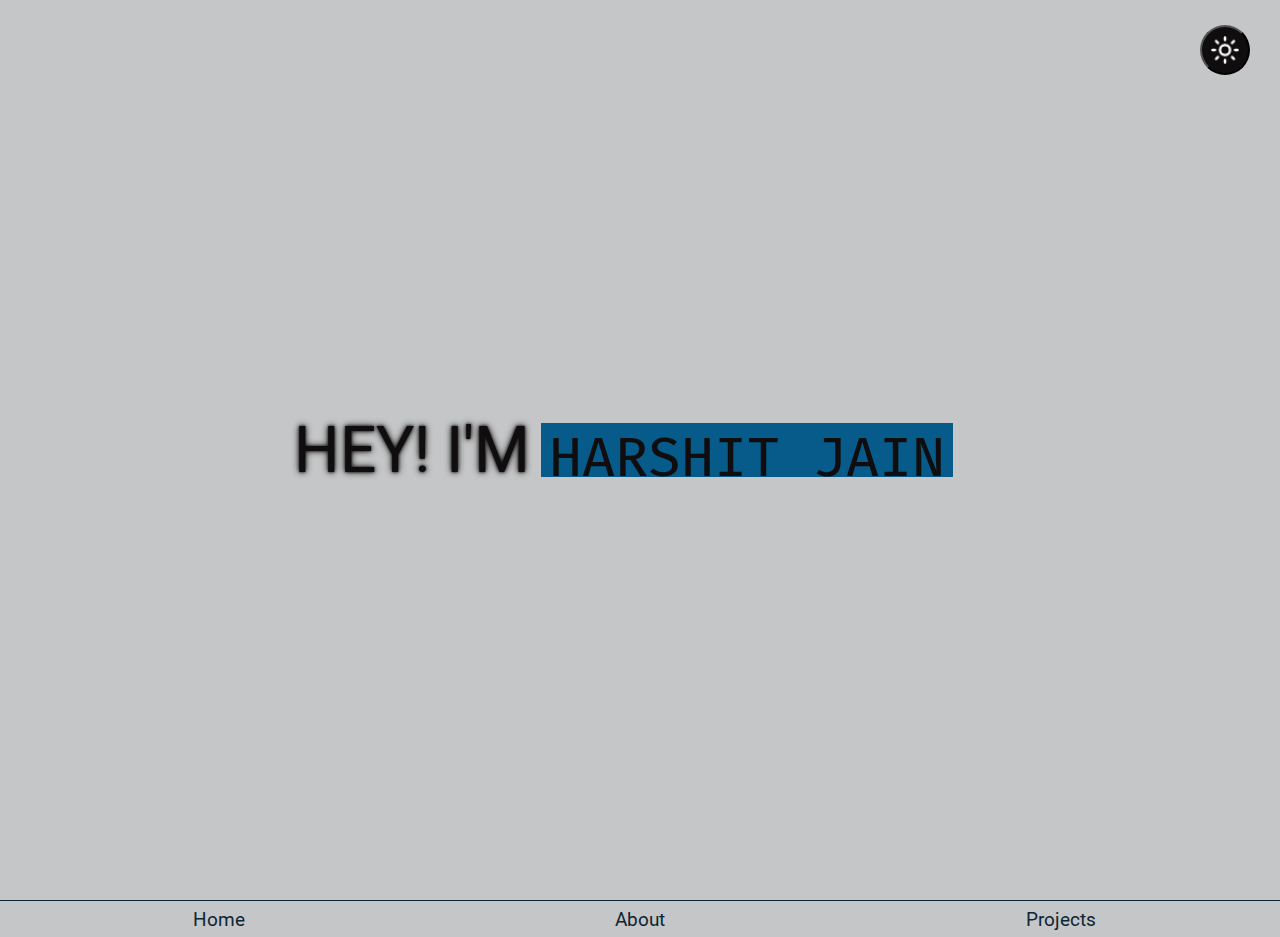
==== commit 5b2423ae: "Hamburger Menu" ====
--- a/index.html
+++ b/index.html
@@ -27,7 +27,7 @@
       <img class="light" src="Media/sun.png" />
     </button>
 
-    <nav>
+    <nav class="bar">
       <li id="current_tab">
         <a href=""><span class="navtab">Home</span></a>
       </li>
--- a/styles.css
+++ b/styles.css
@@ -22,6 +22,13 @@
   --button-light: var(--focus-light);
   --glow-light: var(--shadow-light);
   --card-hover-light: #110f0f4f;
+
+  --bar-width: 9vw;
+  --bar-height: 1.2vw;
+  --hamburger-gap: 1vw;
+  --hamburger-height: calc(var(--bar-height) * 3 + var(--hamburger-gap) * 2);
+  --hamburger-margin: 1.4vw;
+  --hamburger-animation-timing: 200ms ease;
 }
 
 [color-scheme="dark"] {
@@ -176,7 +183,7 @@
 
 /* Navbar */
 
-nav {
+nav.bar {
   display: flex;
   justify-content: space-evenly;
   text-align: center;
@@ -188,12 +195,12 @@
   background-color: var(--bg);
 }
 
-.for-else nav {
+.for-else nav.bar {
   border-top: none;
   border-bottom: var(--text) solid 0.1vw;
 }
 
-nav li {
+nav.bar li {
   width: 33%;
   list-style-type: none;
 }
@@ -223,8 +230,92 @@
   transform: scaleX(1);
 }
 
-#current_tab {
+li.current_tab {
   text-shadow: 0 0 2px var(--shadow), 0 0 3px var(--shadow);
+}
+
+/* Hamburger Menu */
+
+.hamburger-menu {
+  --x-width: calc(var(--hamburger-height) * 1.4142136);
+  --offset: calc(var(--bar-height) / 2);
+  display: none;
+  flex-direction: column;
+  gap: var(--hamburger-gap);
+  position: absolute;
+  top: var(--hamburger-margin);
+  right: var(--hamburger-margin);
+  z-index: 2;
+}
+
+.hamburger-menu input {
+  appearance: none;
+  padding: 0;
+  margin: 0;
+  outline: none;
+  pointer-events: none;
+}
+
+.hamburger-menu::before,
+.hamburger-menu input,
+.hamburger-menu::after {
+  content: "";
+  width: var(--bar-width);
+  height: var(--bar-height);
+  background-color: var(--text);
+  border-radius: 100000px;
+  transform-origin: left center;
+  transition: all var(--hamburger-animation-timing);
+}
+
+.hamburger-menu input:checked {
+  opacity: 0;
+  width: 0;
+}
+
+.hamburger-menu:has(input:checked)::before {
+  rotate: 45deg;
+  width: var(--x-width);
+  translate: 0 calc(-1 * var(--offset));
+  background-color: var(--bg);
+}
+
+.hamburger-menu:has(input:checked)::after {
+  rotate: -45deg;
+  width: var(--x-width);
+  translate: 0 var(--offset);
+  background-color: var(--bg);
+}
+
+.sidebar {
+  display: none;
+  flex-direction: column;
+  position: absolute;
+  right: 0;
+  z-index: 1;
+  text-align: center;
+  gap: 1.6vw;
+  padding: 1.6vw 3.2vw;
+  padding-top: calc(var(--hamburger-height) + var(--hamburger-margin) + 3vw);
+  background-color: var(--text);
+  font-family: Roboto;
+  font-size: 3.5vw;
+  max-width: 48vw;
+  min-height: 100vh;
+  translate: 100%;
+  transition: translate var(--hamburger-animation-timing);
+}
+
+.sidebar div a {
+  color: var(--bg);
+  text-decoration: none;
+}
+
+div.current_tab {
+  background-color: var(--focus);
+}
+.hamburger-menu:has(input:checked) + .sidebar {
+  translate: 0;
 }
 
 /* About Page */
@@ -493,12 +584,12 @@
 
   /* Navbar */
 
-  nav {
+  nav.bar {
     padding: 1.04w;
     border-top: var(--text) solid 0.2vw;
   }
 
-  .for-else nav {
+  .for-else nav.bar {
     border-bottom: var(--text) solid 0.2vw;
   }
 
@@ -593,4 +684,15 @@
   #cf_rating {
     font-size: 4vw;
   }
-}
+
+  /* Hamburger Menu */
+
+  .for-else nav.bar {
+    display: none;
+  }
+
+  .hamburger-menu,
+  .sidebar {
+    display: flex;
+  }
+}
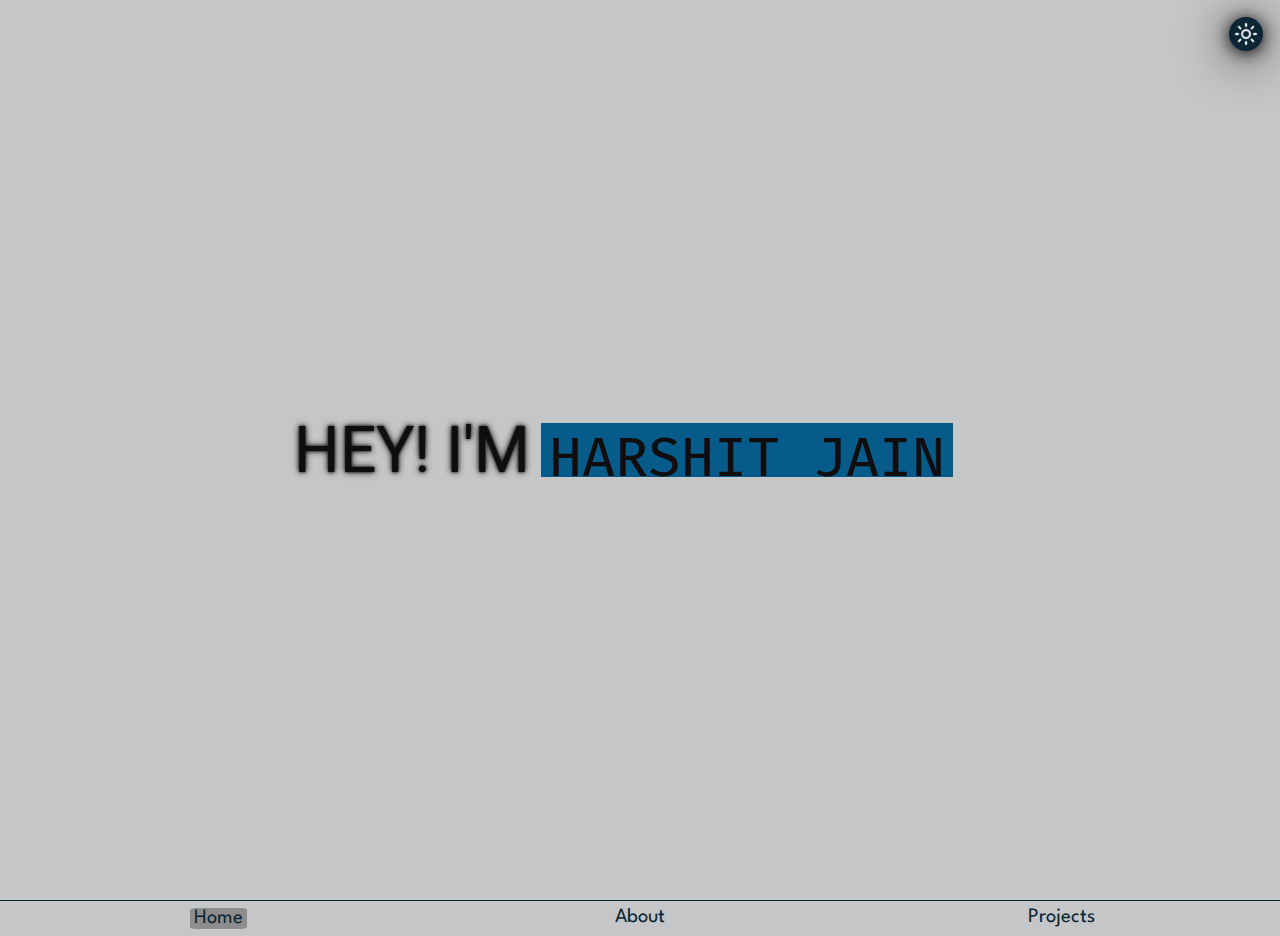
==== commit 4bad31aa: "minor UI changes" ====
--- a/index.html
+++ b/index.html
@@ -28,7 +28,7 @@
     </button>
 
     <nav class="bar">
-      <li id="current_tab">
+      <li class="current_tab">
         <a href=""><span class="navtab">Home</span></a>
       </li>
       <li>
--- a/styles.css
+++ b/styles.css
@@ -7,9 +7,8 @@
   --hero3-dark: #1f2833;
   --shadow-dark: var(--hero-text-dark);
   --focus-dark: var(--hero-text-dark);
-  --button-dark: var(--focus-dark);
   --glow-dark: var(--shadow-dark);
-  --card-hover-dark: #e5e5e52c;
+  --card-dark: #333131;
 
   --bg-light: #c5c6c7;
   --text-light: #0d2636;
@@ -19,15 +18,14 @@
   --hero3-light: #c10528;
   --shadow-light: var(--hero-text-light);
   --focus-light: var(--hero-text-light);
-  --button-light: var(--focus-light);
   --glow-light: var(--shadow-light);
-  --card-hover-light: #110f0f4f;
+  --card-light: #8d8d8e;
 
   --bar-width: 9vw;
   --bar-height: 1.2vw;
   --hamburger-gap: 1vw;
   --hamburger-height: calc(var(--bar-height) * 3 + var(--hamburger-gap) * 2);
-  --hamburger-margin: 1.4vw;
+  --hamburger-margin: 1.6vw;
   --hamburger-animation-timing: 200ms ease;
 }
 
@@ -38,11 +36,11 @@
   --hero1: var(--hero1-dark);
   --hero2: var(--hero2-dark);
   --hero3: var(--hero3-dark);
-  --button: var(--button-dark);
   --shadow: var(--shadow-dark);
   --focus: var(--focus-dark);
   --glow: var(--glow-dark);
-  --card-hover: var(--card-hover-dark);
+  --card: var(--card-dark);
+  --card-inverse: var(--card-light);
 }
 
 [color-scheme="light"] {
@@ -52,16 +50,11 @@
   --hero1: var(--hero1-light);
   --hero2: var(--hero2-light);
   --hero3: var(--hero3-light);
-  --button: var(--button-light);
   --shadow: var(--shadow-light);
   --focus: var(--focus-light);
   --glow: var(--glow-light);
-  --card-hover: var(--card-hover-light);
-}
-
-@font-face {
-  font-family: CascadiaCode;
-  src: url(Fonts/CascadiaCode_Regular.ttf);
+  --card: var(--card-light);
+  --card-inverse: var(--card-dark);
 }
 
 @font-face {
@@ -72,6 +65,16 @@
 @font-face {
   font-family: Roboto;
   src: url(Fonts/Roboto-Regular.ttf);
+}
+
+@font-face {
+  font-family: LeagueSpartan;
+  src: url(Fonts/LeagueSpartan-Regular.ttf);
+}
+
+@font-face {
+  font-family: Poppins;
+  src: url(Fonts/Poppins-Regular.ttf);
 }
 
 body {
@@ -158,26 +161,28 @@
 }
 
 /* Theme Button */
+
 #theme {
   position: absolute;
-  top: 25px;
-  bottom: auto;
-  right: 30px;
-  padding: 8px;
-  background-color: var(--button);
+  top: 1.3vw;
+  right: 1.3vw;
+  padding: 0.41vw;
+  background-color: var(--text);
+  border: none;
   border-radius: 100%;
   z-index: 1;
+  box-shadow: 0 2px 16px 0 var(--shadow), 0 5px 50px 0 var(--shadow);
 }
 
 #theme img {
-  height: 30px;
-  width: 30px;
+  height: 1.85vw;
+  width: 1.85vw;
 }
 
 .for-else #theme {
   top: auto;
-  bottom: 30px;
-  right: 30px;
+  bottom: 1.56vw;
+  right: 1.56vw;
   position: fixed;
 }
 
@@ -191,7 +196,7 @@
   position: sticky;
   top: 0;
   border-top: var(--text) solid 0.1vw;
-  z-index: 1;
+  z-index: 100;
   background-color: var(--bg);
 }
 
@@ -209,8 +214,8 @@
   display: inline-block;
   position: relative;
   color: var(--text);
-  font-family: Roboto;
-  font-size: 1.5vw;
+  font-family: LeagueSpartan;
+  font-size: 1.6vw;
 }
 
 .navtab::after {
@@ -231,7 +236,11 @@
 }
 
 li.current_tab {
-  text-shadow: 0 0 2px var(--shadow), 0 0 3px var(--shadow);
+  span.navtab {
+    background: var(--card);
+    padding: 0.1vw 0.3vw 0.1vw 0.3vw;
+    border-radius: 10%;
+  }
 }
 
 /* Hamburger Menu */
@@ -290,17 +299,17 @@
 .sidebar {
   display: none;
   flex-direction: column;
-  position: absolute;
+  position: fixed;
   right: 0;
   z-index: 1;
   text-align: center;
-  gap: 1.6vw;
+  gap: 4vw;
   padding: 1.6vw 3.2vw;
-  padding-top: calc(var(--hamburger-height) + var(--hamburger-margin) + 3vw);
+  padding-top: calc(var(--hamburger-height) + var(--hamburger-margin) + 7vw);
   background-color: var(--text);
-  font-family: Roboto;
-  font-size: 3.5vw;
-  max-width: 48vw;
+  font-family: LeagueSpartan;
+  font-size: 3.7vw;
+  width: 30vw;
   min-height: 100vh;
   translate: 100%;
   transition: translate var(--hamburger-animation-timing);
@@ -316,6 +325,10 @@
 }
 .hamburger-menu:has(input:checked) + .sidebar {
   translate: 0;
+}
+
+.hamburger-menu:has(input:checked) + #theme {
+  border: 1px solid black;
 }
 
 /* About Page */
@@ -334,18 +347,19 @@
 }
 
 h2.name {
-  font-family: FiraCode;
+  font-family: Poppins;
   color: var(--hero-text);
-  font-size: 2.6vw;
+  font-size: 2.7vw;
   text-align: center;
 }
 
 p.formal_intro {
   color: var(--text);
-  text-align: left;
-  font-family: Roboto;
-  font-size: 1.46vw;
+  text-align: justify;
+  font-family: LeagueSpartan;
+  font-size: 1.5vw;
   padding-right: 1.3vw;
+  margin: 5px;
 }
 
 #profile-pic {
@@ -383,17 +397,6 @@
   width: 25%;
 }
 
-#skills .box {
-  flex-wrap: wrap;
-}
-
-#skills .logo {
-  width: 2.865vw;
-  height: 2.865vw;
-  margin: 1.3vw;
-  filter: drop-shadow(0 0 3px var(--shadow));
-}
-
 #handles .logo {
   width: 2.34vw;
   height: 2.34vw;
@@ -405,83 +408,125 @@
   transform: scale(1.25);
 }
 
-#cf_rating {
-  color: var(--text);
-  font-family: Roboto;
-  font-size: 1.3vw;
-  text-shadow: 0 0 7px rgb(211, 8, 8, 0.3), 0 0 3px var(--shadow);
-  text-align: center;
-}
-
-/* Projects Page */
-
-#project-list {
-  display: flex;
-  flex-wrap: wrap;
-  justify-content: space-evenly;
-}
-
-#project-list .container .project-icon {
-  width: 100%;
-  height: 100%;
-}
-
-#project-list .logo {
-  width: 50%;
-  height: auto;
-  padding: 15%;
-  margin: 10%;
-  transition: 0.3s ease-out;
-}
-
-#project-list .container:hover .logo {
-  opacity: 0.3;
-}
-
-#project-list .container:hover .text-box {
-  opacity: 1;
-  height: 100%;
-}
-
-#project-list .container {
-  display: flex;
-  justify-content: center;
-  align-items: center;
-  position: relative;
-  width: 25%;
-  margin: 0.26vw 0;
-}
-
-#project-list .container .text-box {
-  position: absolute;
-  width: 100%;
-  height: 0;
+#skills {
   display: flex;
   flex-direction: column;
   justify-content: space-evenly;
-  opacity: 0;
-  top: 50%;
-  left: 50%;
-  transform: translate(-50%, -50%);
-  transition: 0.3s ease-in;
-  border-radius: 5%;
-  background-color: var(--card-hover);
-  font-size: 1.56vw;
+  margin: auto;
+  width: 50%;
+}
+
+#cf_rating {
+  color: var(--text);
+  font-family: LeagueSpartan;
+  font-size: 1.5vw;
+  text-shadow: 0 0 7px rgb(211, 8, 8, 0.3), 0 0 3px var(--shadow);
   text-align: center;
-  color: var(--text);
-  font-family: Roboto;
-}
-
-#project-list .container .text-box .project-link {
-  background-color: var(--hero-text);
-  color: var(--bg);
-  width: 50%;
-  transform: translate(50%, 0);
-  border: var(--bg) solid 0.16vw;
-}
-
-#project-list a {
-  text-decoration: none;
+}
+
+/* Projects Page */
+
+.timeline {
+  position: relative;
+  max-width: 80vw;
+  margin: 5.2vw auto;
+
+  & .container {
+    padding: 0.52vw 2.6vw;
+    position: relative;
+    width: 50%;
+    box-sizing: border-box;
+
+    &:nth-child(odd) {
+      left: 0;
+      & .circle {
+        right: -1.56vw;
+      }
+
+      & .textbox .arrow {
+        right: -0.78vw;
+        border-left: 0.8vw solid var(--card);
+      }
+    }
+
+    &:nth-child(even) {
+      left: 50%;
+      & .circle {
+        left: -1.56vw;
+      }
+
+      & .textbox .arrow {
+        left: -0.78vw;
+        border-right: 0.8vw solid var(--card);
+      }
+    }
+
+    & .textbox {
+      padding: 1.823vw;
+      position: relative;
+      font-size: 1.2vw;
+      font-family: LeagueSpartan;
+      color: var(--text);
+      background: var(--card);
+      border-radius: 10px;
+
+      & .head {
+        display: flex;
+        flex-direction: row;
+        justify-content: space-between;
+
+        & .stack {
+          display: flex;
+          flex-direction: row;
+          justify-content: space-between;
+
+          & img {
+            width: 2.604vw;
+            margin: 0 0.365vw;
+          }
+        }
+      }
+
+      & .arrow {
+        position: absolute;
+        width: 0;
+        height: 0;
+        top: 1.3vw;
+        border-top: 0.78vw solid transparent;
+        border-bottom: 0.78vw solid transparent;
+        z-index: 1;
+      }
+    }
+
+    & .circle {
+      display: flex;
+      justify-content: center;
+      align-items: center;
+      position: absolute;
+      top: 1.56vw;
+      width: 3.12vw;
+      height: 3.12vw;
+      background: var(--card);
+      border-radius: 50%;
+      z-index: 10;
+    }
+
+    & img {
+      width: 70%;
+      height: auto;
+    }
+  }
+
+  &::after {
+    content: "";
+    position: absolute;
+    width: 5px;
+    height: 100%;
+    background: var(--card);
+    z-index: -1;
+    left: 50%;
+    top: 0;
+  }
 }
 
 /* MEDIA QUERIES */
@@ -535,12 +580,70 @@
 
   /* Projects Page */
 
-  #project-list .container {
-    width: 33%;
-  }
-
-  #project-list .container .text-box {
-    font-size: 2.5vw;
+  .timeline {
+    max-width: 90vw;
+    margin: 1.04vw auto;
+
+    & .container {
+      padding: 1.04vw 5.2vw;
+
+      &:nth-child(odd) {
+        left: 0;
+        & .circle {
+          right: -3.12vw;
+        }
+
+        & .textbox .arrow {
+          right: -0.78vw;
+          border-left: 3vw solid var(--card);
+        }
+      }
+
+      &:nth-child(even) {
+        left: 50%;
+        & .circle {
+          left: -3.12vw;
+        }
+
+        & .textbox .arrow {
+          left: -0.78vw;
+          border-right: 3vw solid var(--card);
+        }
+      }
+
+      & .textbox {
+        font-size: 2.08vw;
+
+        & .head {
+          & .stack {
+            justify-content: space-around;
+            flex-wrap: wrap;
+
+            & img {
+              width: 5.208vw;
+              margin: 0 0.5vw;
+            }
+          }
+        }
+
+        & .arrow {
+          top: 1.4vw;
+          border-top: 4vw solid transparent;
+          border-bottom: 4vw solid transparent;
+        }
+      }
+
+      & .circle {
+        top: 3.12vw;
+        width: 6.24vw;
+        height: 6.24vw;
+      }
+
+      & img {
+        width: 70%;
+        height: auto;
+      }
+    }
   }
 
   /* About Page */
@@ -564,15 +667,6 @@
     font-size: 2.92vw;
   }
 
-  #skills .box {
-    width: 80%;
-  }
-
-  #skills .logo {
-    width: 5.73vw;
-    height: 5.73vw;
-  }
-
   #handles .logo {
     width: 4.68vw;
     height: 4.68vw;
@@ -599,6 +693,24 @@
 
   .navtab::after {
     height: 0.1vw;
+  }
+
+  /* Theme Button */
+
+  #theme {
+    top: 2.6vw;
+    right: 2.6vw;
+    padding: 0.82vw;
+  }
+
+  #theme img {
+    height: 3.7vw;
+    width: 3.7vw;
+  }
+
+  .for-else #theme {
+    bottom: 3.12vw;
+    right: 3.12vw;
   }
 }
 
@@ -646,12 +758,71 @@
 
   /* Projects Page */
 
-  #project-list .container {
-    width: 48%;
-  }
-
-  #project-list .container .text-box {
-    font-size: 3.5vw;
+  .timeline {
+    top: 7vw;
+
+    &::after {
+      left: 20px;
+    }
+
+    & .container {
+      width: 90%;
+      padding-left: 50px;
+      padding-right: 25px;
+
+      &:nth-child(odd) {
+        left: 0;
+
+        & .circle {
+          left: 0;
+        }
+
+        & .textbox .arrow {
+          left: -1.8vw;
+          border-right: 4vw solid var(--card);
+          border-left: 0;
+        }
+      }
+
+      &:nth-child(even) {
+        left: 0;
+        & .circle {
+          left: 0;
+        }
+
+        & .textbox .arrow {
+          left: -1.8vw;
+          border-right: 4vw solid var(--card);
+          border-left: 0;
+        }
+      }
+
+      & .textbox {
+        font-size: 3.5vw;
+
+        & .head .stack img {
+          width: 7vw;
+          margin: 0 0.2vw;
+        }
+
+        & .arrow {
+          top: 2vw;
+          border-top: 6vw solid transparent;
+          border-bottom: 6vw solid transparent;
+        }
+      }
+
+      & .circle {
+        top: 3.12vw;
+        width: 10vw;
+        height: 10vw;
+      }
+
+      & img {
+        width: 70%;
+        height: auto;
+      }
+    }
   }
 
   /* About Page */
@@ -665,17 +836,6 @@
     padding: 2%;
   }
 
-  #skills .box {
-    width: 75%;
-    justify-content: center;
-  }
-
-  #skills .logo {
-    width: 7.5vw;
-    height: 7.5vw;
-    margin: 4%;
-  }
-
   #handles .logo {
     width: 6vw;
     height: 6vw;
@@ -685,6 +845,19 @@
     font-size: 4vw;
   }
 
+  nav.bar {
+    padding: 2vw;
+    border-top: var(--text) solid 0.5vw;
+  }
+
+  .navtab {
+    font-size: 5vw;
+  }
+
+  .navtab::after {
+    height: 0.2vw;
+  }
+
   /* Hamburger Menu */
 
   .for-else nav.bar {
@@ -695,4 +868,22 @@
   .sidebar {
     display: flex;
   }
-}
+
+  /* Theme Button*/
+
+  #theme {
+    padding: 1vw;
+  }
+
+  #theme img {
+    height: var(--hamburger-height);
+    width: auto;
+  }
+
+  .for-else #theme {
+    position: absolute;
+    top: calc(var(--hamburger-margin) - 0.7vw);
+    right: calc(2 * var(--hamburger-margin) + var(--bar-width) + 1.3vw);
+    bottom: auto;
+  }
+}
